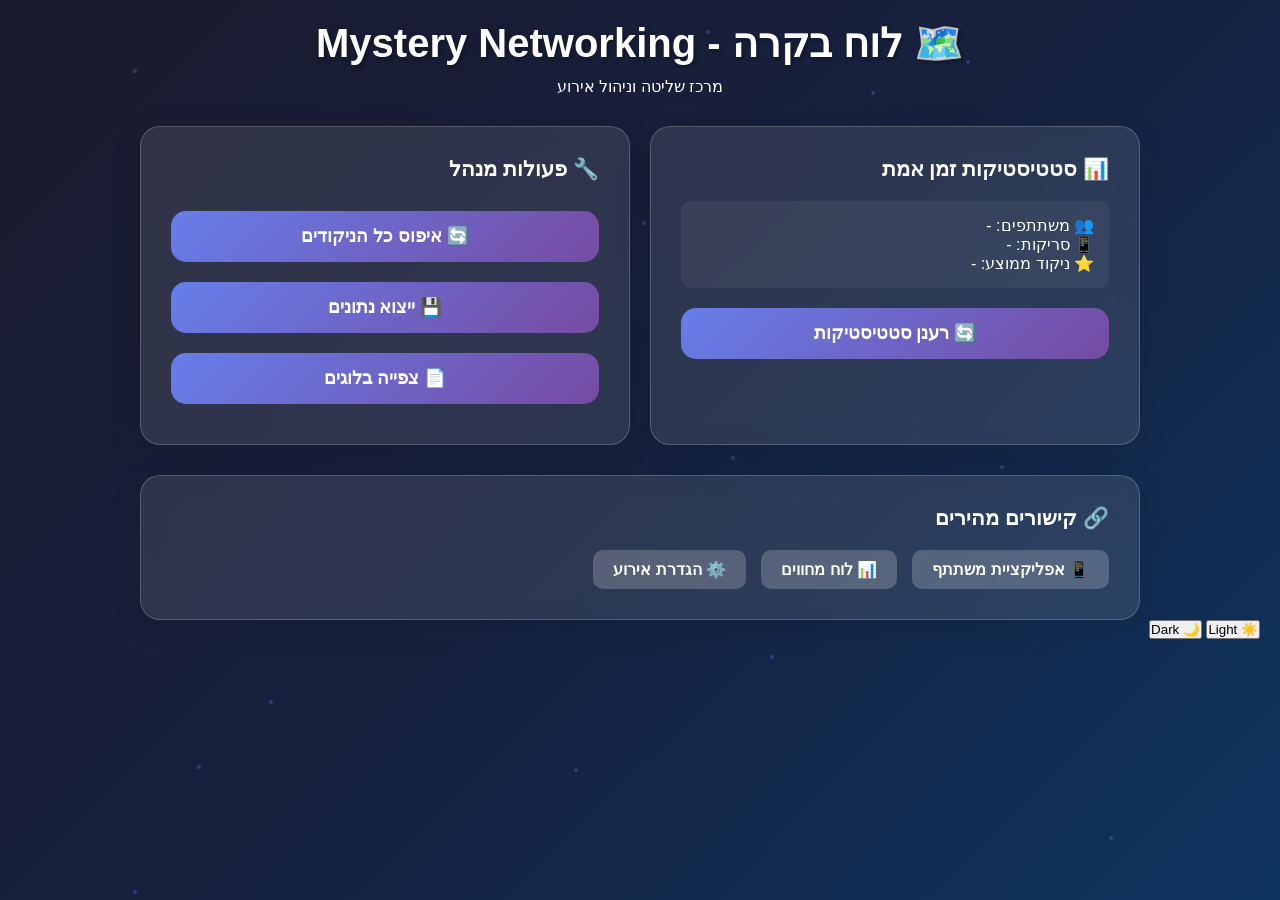
==== frontend/admin.html @ 6c47f569 "initial commit - mystery networking app" ====
<!DOCTYPE html>
<html lang="en" dir="rtl">
<head>
    <meta charset="UTF-8">
    <meta name="viewport" content="width=device-width, initial-scale=1.0">
    <title>Mystery Networking - Admin Panel</title>
    
    <!-- API Configuration -->
    <script src="js/firebase-config.js"></script>
    
    <style>
        * {
            margin: 0;
            padding: 0;
            box-sizing: border-box;
        }
        
        body {
            font-family: 'Segoe UI', Tahoma, Geneva, Verdana, sans-serif;
            background: linear-gradient(135deg, #667eea 0%, #764ba2 100%);
            min-height: 100vh;
            color: #fff;
            padding: 20px;
        }
        
        .container {
            max-width: 1000px;
            margin: 0 auto;
        }
        
        .header {
            text-align: center;
            margin-bottom: 30px;
        }
        
        .header h1 {
            font-size: 2.5em;
            margin-bottom: 10px;
            text-shadow: 2px 2px 4px rgba(0,0,0,0.3);
        }
        
        .admin-grid {
            display: grid;
            grid-template-columns: repeat(auto-fit, minmax(300px, 1fr));
            gap: 20px;
            margin-bottom: 30px;
        }
        
        .admin-card {
            background: rgba(255, 255, 255, 0.1);
            backdrop-filter: blur(10px);
            border-radius: 20px;
            padding: 30px;
            border: 1px solid rgba(255, 255, 255, 0.2);
            box-shadow: 0 8px 32px rgba(0,0,0,0.1);
        }
        
        .admin-card h3 {
            margin-bottom: 20px;
            color: #fff;
            font-size: 1.3em;
        }
        
        .action-button {
            width: 100%;
            padding: 15px;
            margin: 10px 0;
            background: linear-gradient(135deg, #667eea, #764ba2);
            color: white;
            border: none;
            border-radius: 15px;
            font-size: 1.1em;
            font-weight: bold;
            cursor: pointer;
            transition: all 0.3s ease;
        }
        
        .action-button:hover {
            transform: translateY(-2px);
            box-shadow: 0 5px 15px rgba(102, 126, 234, 0.4);
        }
        
        .stats-display {
            background: rgba(255, 255, 255, 0.05);
            padding: 15px;
            border-radius: 10px;
            margin: 10px 0;
        }
        
        .quick-links {
            display: flex;
            gap: 15px;
            flex-wrap: wrap;
            margin-top: 20px;
        }
        
        .quick-link {
            padding: 10px 20px;
            background: rgba(255, 255, 255, 0.2);
            border-radius: 10px;
            text-decoration: none;
            color: white;
            font-weight: bold;
            transition: all 0.3s ease;
        }
        
        .quick-link:hover {
            background: rgba(255, 255, 255, 0.3);
        }

        /* Dark Mode */
        [data-theme="dark"] body {
            background: linear-gradient(135deg, #1a1a2e 0%, #16213e 50%, #0f3460 100%);
        }
    </style>
</head>
<body>
    <div class="container">
        <div class="header">
            <h1>🗺️ לוח בקרה - Mystery Networking</h1>
            <p>מרכז שליטה וניהול אירוע</p>
        </div>
        
        <div class="admin-grid">
            <div class="admin-card">
                <h3>📊 סטטיסטיקות זמן אמת</h3>
                <div class="stats-display" id="liveStats">
                    <div>👥 משתתפים: <span id="totalParticipants">-</span></div>
                    <div>📱 סריקות: <span id="totalScans">-</span></div>
                    <div>⭐ ניקוד ממוצע: <span id="avgScore">-</span></div>
                </div>
                <button class="action-button" onclick="refreshStats()">🔄 רענן סטטיסטיקות</button>
            </div>
            
            <div class="admin-card">
                <h3>🔧 פעולות מנהל</h3>
                <button class="action-button" onclick="resetAllScores()">🔄 איפוס כל הניקודים</button>
                <button class="action-button" onclick="exportData()">💾 ייצוא נתונים</button>
                <button class="action-button" onclick="viewLogs()">📄 צפייה בלוגים</button>
            </div>
        </div>
        
        <div class="admin-card">
            <h3>🔗 קישורים מהירים</h3>
            <div class="quick-links">
                <a href="participant.html" class="quick-link" target="_blank">📱 אפליקציית משתתף</a>
                <a href="dashboard.html" class="quick-link" target="_blank">📊 לוח מחווים</a>
                <a href="admin-setup.html" class="quick-link" target="_blank">⚙️ הגדרת אירוע</a>
            </div>
        </div>
    </div>
    
    <script>
        // Admin panel JavaScript
        const API_URL = window.API_URL || 'http://localhost:5000/api';
        
        // Load stats on page load
        document.addEventListener('DOMContentLoaded', function() {
            refreshStats();
            setInterval(refreshStats, 5000); // Auto refresh every 5 seconds
        });
        
        async function refreshStats() {
            try {
                const response = await fetch(`${API_URL}/stats`);
                const data = await response.json();
                
                document.getElementById('totalParticipants').textContent = data.total_participants || 0;
                document.getElementById('totalScans').textContent = data.total_scans || 0;
                document.getElementById('avgScore').textContent = (data.completion_rate || 0) + '%';
                
                console.log('✅ Stats refreshed:', data);
            } catch (error) {
                console.error('❌ Error loading stats:', error);
                document.getElementById('totalParticipants').textContent = 'Error';
                document.getElementById('totalScans').textContent = 'Error';
                document.getElementById('avgScore').textContent = 'Error';
            }
        }
        
        function resetAllScores() {
            if (confirm('האם אתה בטוח שברצונך לאפס את כל הניקודים?')) {
                alert('פיצר זה לא מימש עדיין - להישאר בטוח!');
            }
        }
        
        function exportData() {
            window.open(`${API_URL}/leaderboard`, '_blank');
        }
        
        function viewLogs() {
            alert('צפייה בלוגים זמינה בקונסול של הסרוור');
        }
    </script>
    <script src="js/trendy-theme.js"></script>
</body>
</html>
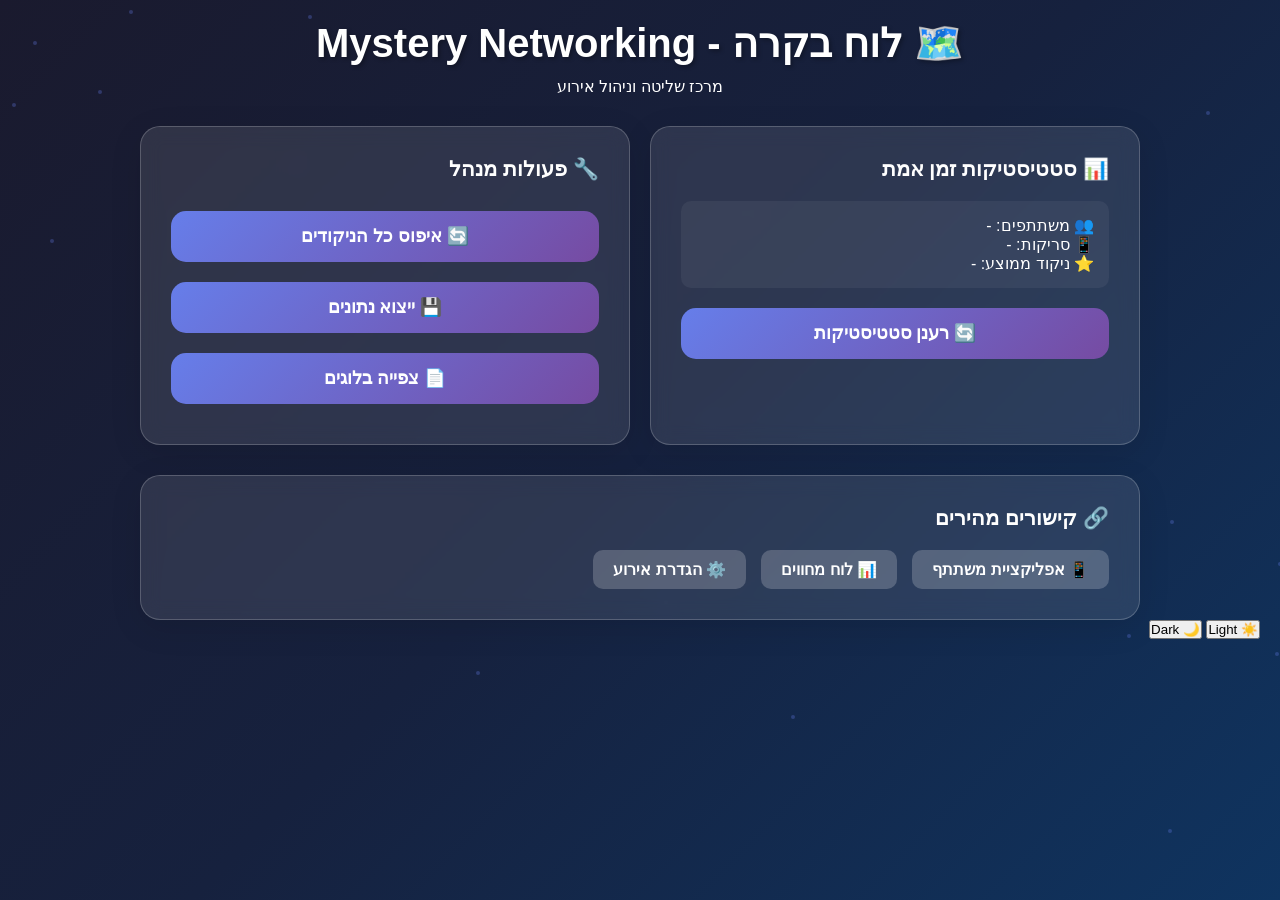
==== commit b1822ff8: "QA fixes: XSS, fetch timeouts, lang/dir, mobile grid, accessibility - Fix XSS: replace innerHTML tem" ====
--- a/frontend/admin.html
+++ b/frontend/admin.html
@@ -1,5 +1,5 @@
 <!DOCTYPE html>
-<html lang="en" dir="rtl">
+<html lang="he" dir="rtl">
 <head>
     <meta charset="UTF-8">
     <meta name="viewport" content="width=device-width, initial-scale=1.0">
@@ -178,9 +178,20 @@
             }
         }
         
-        function resetAllScores() {
+        async function resetAllScores() {
             if (confirm('האם אתה בטוח שברצונך לאפס את כל הניקודים?')) {
-                alert('פיצר זה לא מימש עדיין - להישאר בטוח!');
+                try {
+                    const response = await fetch(`${API_URL}/admin/reset-stats`, { method: 'POST' });
+                    if (response.ok) {
+                        alert('ניקודים אופסו בהצלחה!');
+                        refreshStats();
+                    } else {
+                        const data = await response.json();
+                        alert('שגיאה: ' + (data.error || response.status));
+                    }
+                } catch (e) {
+                    alert('לא ניתן להתחבר לשרת');
+                }
             }
         }
         
